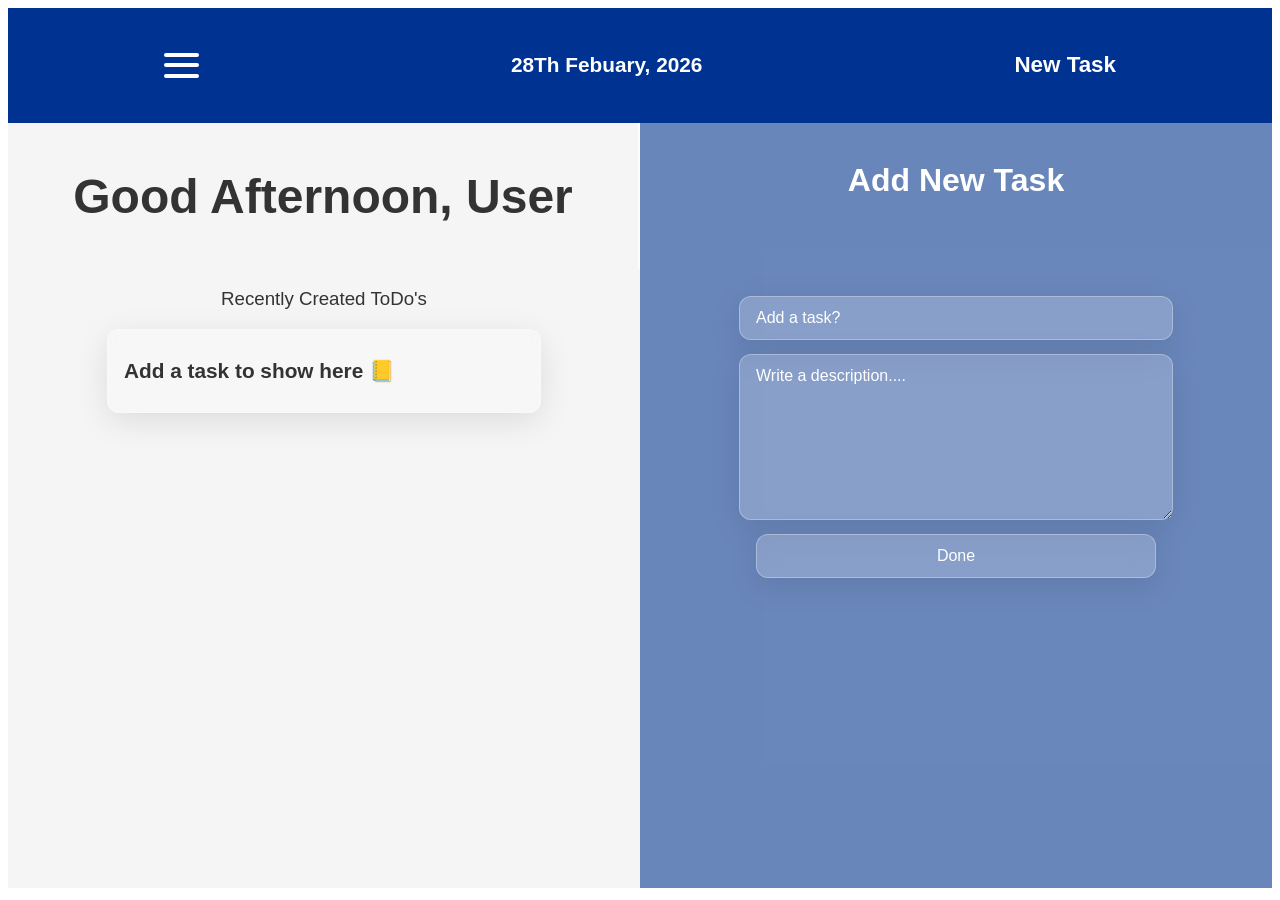
==== index.html @ 48737acd "first commit" ====
<!DOCTYPE html>
<html lang="en">

<head>
    <meta charset="UTF-8">
    <meta name="viewport" content="width=device-width, initial-scale=1.0">
    <title>MODERN TODO APP</title>
    <link rel="stylesheet" href="./styles/style.css">

</head>

<body data-layout="public">

    <div id="header"></div>

    <section class="hero">
        <div id="right">
            <div class="greet">
                <h1
                    style="color: #333; font-family: 'Segoe UI', Tahoma, Geneva, Verdana, sans-serif; font-weight: 600; font-size: 3rem;">
                    Good Afternoon, User</h1>
            </div>

            <div class="recent">
                <h3
                    style="color: #333; font-weight: 500; font-family: 'Segoe UI', Tahoma, Geneva, Verdana, sans-serif; ">
                    Recently Created ToDo's </h3>

                <div class="recntlyCreated">
               <div class="info"><h2 style="font-size: 1.3rem; font-weight: 600; font-family: 'Segoe UI', Tahoma, Geneva, Verdana, sans-serif; color: #333;">Add a task to show here 📒</h2></div>
                </div>
            </div>



        </div>

        

        <div id="left">
            <div class="addTaskHolder">
                <h2 style="color: white; font-family: 'Segoe UI', Tahoma, Geneva, Verdana, sans-serif; font-weight: 700; font-size: 2rem">Add New Task</h2>

               <div class="inputs">
                 <input type="text" class="taskInput" placeholder="Add a task?">

                <textarea name="description" class="taskDetails" placeholder="Write a description...."></textarea>

                <button class="submit">Done</button>
               </div>
            </div>


        </div>
    </section>


    <script src="./script/script.js"></script>
    <script src="./script/include.js"></script>
</body>

</html>
---- styles/style.css ----
header {
    display: flex;
    width: 100%;
    padding: 22px 0;
    background-color: #003391;
    justify-content: space-around;
    align-items: center;
}

.hamburger {
    width: 35px;
    height: 25px;
    display: flex;
    flex-direction: column;
    justify-content: space-between;
    cursor: pointer;
}

.hamburger span {
    height: 4.2px;
    width: 100%;
    background: white;
    border-radius: 10px;
    transition: all 0.4s ease;
}

.hamburger.active span:nth-child(1) {
    transform: translateY(11px) rotate(45deg);
}

.hamburger.active span:nth-child(2) {
    opacity: 0;
}

.hamburger.active span:nth-child(3) {
    transform: translateY(-11px) rotate(-45deg);
}

.hero {
    display: flex;
    width: 100%;
    min-height: 85vh;
    background-color: #7782961f;
}

#left,
#right {
    flex: 1;
}

#right {
    background-color: whitesmoke;
    overflow-y: auto;
    overflow-x: hidden;
}

#right::-webkit-scrollbar {
    width: 8px;
}

#left {
    background-color: #0033918e;
}

.greet {
    margin-top: 0;
    padding: 6px;
    display: flex;
    justify-content: center;
    align-items: center;
    font-size: 1.8rem;
    font-weight: 600;
    color: #fff;
    overflow: hidden; /* for typing animation */
    border-right: 2px solid rgba(255,255,255,0.75);
    white-space: nowrap;
}

.recent {
    height: auto;
    padding: 0 8px;
    display: flex;
    flex-direction: column;
    justify-content: center;
    align-items: center;
}

/* Task Cards */
.task {
    width: 400px;
    display: flex;
    gap: 8px;
    border-radius: 8px;
    box-shadow: 0 5px 6px rgba(0, 0, 0, 0.1),
        0 1px 3px rgba(0, 0, 0, 0.08);
    align-items: center;
    background-color: white;
    padding: 7px;
    margin-bottom: 10px;
    opacity: 0; /* start hidden for pop-up animation */
    transform: translateY(-10px);
    animation: taskPop 0.4s forwards;
}

.task p {
    font-size: 1.1rem;
    font-weight: 500;
    font-family: 'Segoe UI', Tahoma, Geneva, Verdana, sans-serif;
}

.task:hover {
    box-shadow: 0 10px 15px rgba(0, 0, 0, 0.15),
        0 4px 6px rgba(0, 0, 0, 0.1);
    background-color: #003391ac;
    color: white;
}

#dot {
    width: 12px;
    height: 12px;
    border-radius: 50%;
    background-color: #003391;
}

/* Add Task Form */
.addTaskHolder {
    margin-top: 13px;
    display: flex;
    flex-direction: column;
    align-items: center;
    gap: 70px;
    height: 600px;
}

.inputs {
    display: flex;
    flex-direction: column;
    gap: 14px;
    align-items: center;
}

.taskInput,
.taskDetails,
.submit,
.info {
    width: 400px;
    background: rgba(255, 255, 255, 0.2);
    border-radius: 12px;
    border: 1px solid rgba(255, 255, 255, 0.3);
    backdrop-filter: blur(10px);
    -webkit-backdrop-filter: blur(10px);
    color: #fff;
    font-size: 16px;
    padding: 12px 16px;
    outline: none;
    transition: all 0.3s ease;
    box-shadow: 0 8px 32px rgba(0, 0, 0, 0.1);
}

.taskDetails {
    height: 140px;
}

.taskInput:active,
.taskDetails:active,
.submit:hover {
    background-color: #00339106;
}

::placeholder {
    color: white;
    font-family: 'Segoe UI', Tahoma, Geneva, Verdana, sans-serif;
    font-weight: 400;
    font-size: 1rem;
}

.notShowing {
    display: none;
}

/* Responsive */
@media (max-width: 1024px) {
    .task, .taskInput, .taskDetails, .submit {
        width: 90%;
    }
    .hero {
        flex-direction: column;
    }
}

@media (max-width: 480px) {
    .greet {
        font-size: 1.5rem;
    }
}

/* Task pop-up animation */
@keyframes taskPop {
    0% { opacity: 0; transform: translateY(-10px); }
    100% { opacity: 1; transform: translateY(0); }
}

/* Typing animation for greeting text */
@keyframes typing {
    from { width: 0; }
    to { width: 100%; }
}

.greet.typing {
    overflow: hidden;
    white-space: nowrap;
    border-right: 2px solid rgba(255,255,255,0.75);
    width: 0;
    animation: typing 2s steps(30) forwards;
}
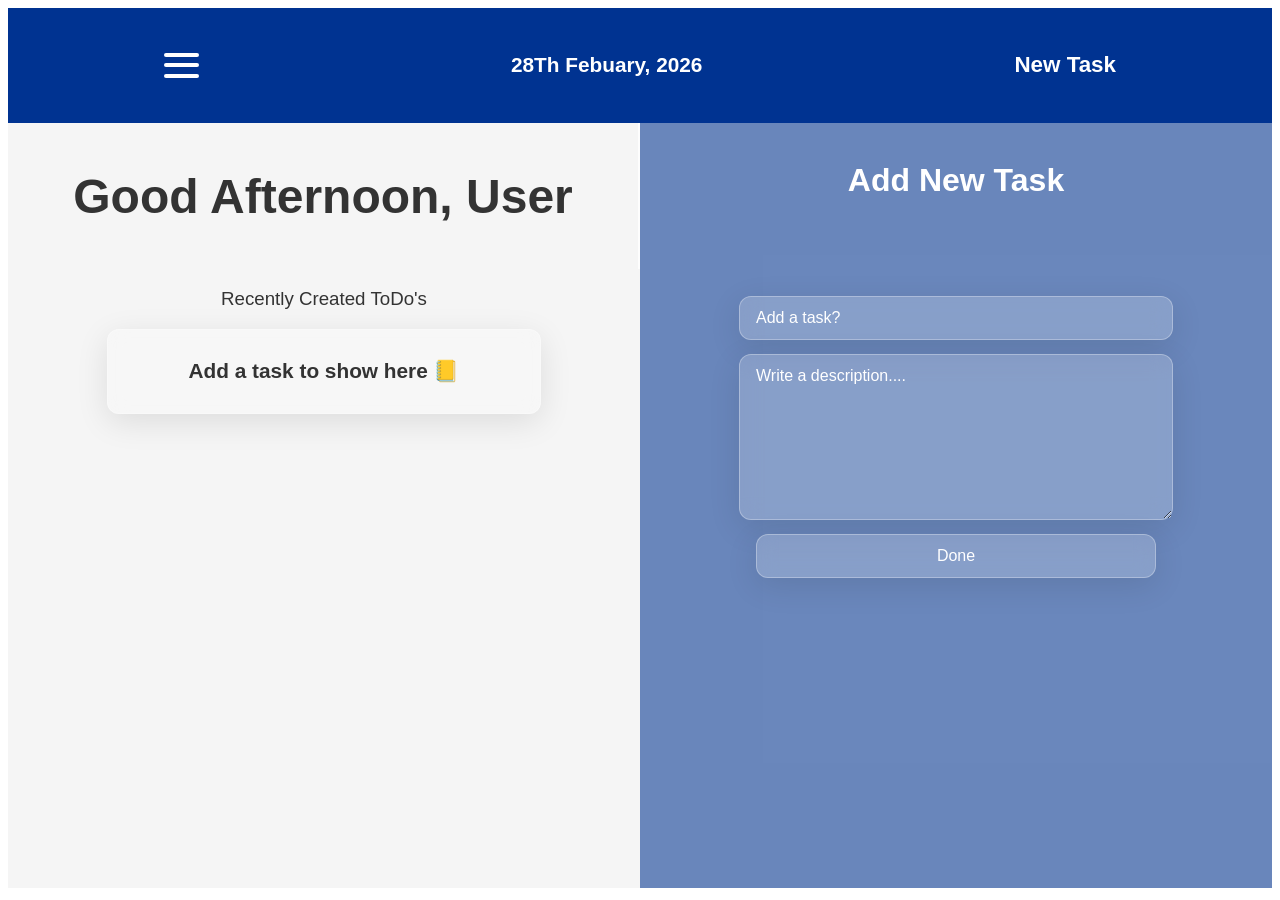
==== commit 86449e9c: "all done" ====
--- a/index.html
+++ b/index.html
@@ -17,7 +17,7 @@
         <div id="right">
             <div class="greet">
                 <h1
-                    style="color: #333; font-family: 'Segoe UI', Tahoma, Geneva, Verdana, sans-serif; font-weight: 600; font-size: 3rem;">
+                    style="color: #333; font-family: 'Segoe UI', Tahoma, Geneva, Verdana, sans-serif; font-weight: 600; ">
                     Good Afternoon, User</h1>
             </div>
 
@@ -28,6 +28,9 @@
 
                 <div class="recntlyCreated">
                <div class="info"><h2 style="font-size: 1.3rem; font-weight: 600; font-family: 'Segoe UI', Tahoma, Geneva, Verdana, sans-serif; color: #333;">Add a task to show here 📒</h2></div>
+
+              
+
                 </div>
             </div>
 
--- a/styles/style.css
+++ b/styles/style.css
@@ -71,9 +71,14 @@
     font-size: 1.8rem;
     font-weight: 600;
     color: #fff;
-    overflow: hidden; /* for typing animation */
-    border-right: 2px solid rgba(255,255,255,0.75);
+    overflow: hidden;
+    /* for typing animation */
+    border-right: 2px solid rgba(255, 255, 255, 0.75);
     white-space: nowrap;
+}
+
+.greet h1 {
+    font-size: 3rem;
 }
 
 .recent {
@@ -83,23 +88,37 @@
     flex-direction: column;
     justify-content: center;
     align-items: center;
-}
-
-/* Task Cards */
+    /* position: relative; */
+}
+
+
 .task {
     width: 400px;
     display: flex;
-    gap: 8px;
+    color: white;
+    justify-content: space-around;
     border-radius: 8px;
     box-shadow: 0 5px 6px rgba(0, 0, 0, 0.1),
         0 1px 3px rgba(0, 0, 0, 0.08);
     align-items: center;
-    background-color: white;
+     background: rgba(255, 255, 255, 0.3);
     padding: 7px;
     margin-bottom: 10px;
-    opacity: 0; /* start hidden for pop-up animation */
+    opacity: 0;
+    /* start hidden for pop-up animation */
     transform: translateY(-10px);
     animation: taskPop 0.4s forwards;
+}
+
+.icons {
+    display: flex;
+    justify-content: center;
+    gap: 25px;
+
+}
+
+.icons p {
+    cursor: pointer;
 }
 
 .task p {
@@ -111,7 +130,7 @@
 .task:hover {
     box-shadow: 0 10px 15px rgba(0, 0, 0, 0.15),
         0 4px 6px rgba(0, 0, 0, 0.1);
-    background-color: #003391ac;
+    background: rgba(255, 255, 255, 0.3);
     color: white;
 }
 
@@ -122,7 +141,6 @@
     background-color: #003391;
 }
 
-/* Add Task Form */
 .addTaskHolder {
     margin-top: 13px;
     display: flex;
@@ -143,6 +161,9 @@
 .taskDetails,
 .submit,
 .info {
+    display: flex;
+    justify-content: center;
+    align-items: center;
     width: 400px;
     background: rgba(255, 255, 255, 0.2);
     border-radius: 12px;
@@ -157,6 +178,83 @@
     box-shadow: 0 8px 32px rgba(0, 0, 0, 0.1);
 }
 
+
+.Box {
+
+    top: 130px;
+    z-index: 99;
+    height: auto;
+    font-family: 'Segoe UI', Tahoma, Geneva, Verdana, sans-serif;
+    margin-top: 8px;
+    display: none;
+    flex-direction: column;
+    justify-content: center;
+    align-items: center;
+    width: 400px;
+    background: rgba(255, 255, 255, 0.2);
+    border-radius: 12px;
+    border: 1px solid rgba(255, 255, 255, 0.3);
+    backdrop-filter: blur(10px);
+    -webkit-backdrop-filter: blur(10px);
+    color: white;
+    font-size: 16px;
+    padding: 12px 16px;
+    outline: none;
+    transition: all 0.3s ease;
+    box-shadow: 0 8px 32px rgba(0, 0, 0, 0.2);
+}
+
+.Box:hover {
+    box-shadow: 0 10px 15px rgba(0, 0, 0, 0.15),
+        0 4px 6px rgba(0, 0, 0, 0.1);
+    
+    color: white;
+}
+
+.Box h2 {
+    font-size: 2rem;
+    margin-top: 0;
+    font-weight: 750;
+}
+
+.Box p {
+    font-size: 1.1rem;
+    font-weight: 500;
+}
+
+.desShow {
+    display: flex;
+    z-index: 99;
+
+}
+
+.hold {
+    display: flex;
+    flex-direction: column;
+    gap: 3px;
+    align-items: center;
+    width: 400px;
+    border-radius: 8px;
+    box-shadow: 0 5px 6px rgba(0, 0, 0, 0.1),
+        0 1px 3px rgba(0, 0, 0, 0.08);
+    background-color: #003391ef;
+    padding: 7px;
+    margin-bottom: 10px;
+    opacity: 0;
+    /* start hidden for pop-up animation */
+    transform: translateY(-10px);
+    animation: taskPop 0.4s forwards;
+}
+
+.hold:hover {
+    box-shadow: 0 10px 15px rgba(0, 0, 0, 0.15),
+        0 4px 6px rgba(0, 0, 0, 0.1);
+    color: white;
+}
+
+
+
+
 .taskDetails {
     height: 140px;
 }
@@ -178,11 +276,16 @@
     display: none;
 }
 
-/* Responsive */
+
 @media (max-width: 1024px) {
-    .task, .taskInput, .taskDetails, .submit {
+
+    .task,
+    .taskInput,
+    .taskDetails,
+    .submit {
         width: 90%;
     }
+
     .hero {
         flex-direction: column;
     }
@@ -191,25 +294,22 @@
 @media (max-width: 480px) {
     .greet {
         font-size: 1.5rem;
-    }
-}
-
-/* Task pop-up animation */
+
+    }
+
+    .greet h1 {
+        font-size: 1.7rem;
+    }
+}
+
 @keyframes taskPop {
-    0% { opacity: 0; transform: translateY(-10px); }
-    100% { opacity: 1; transform: translateY(0); }
-}
-
-/* Typing animation for greeting text */
-@keyframes typing {
-    from { width: 0; }
-    to { width: 100%; }
-}
-
-.greet.typing {
-    overflow: hidden;
-    white-space: nowrap;
-    border-right: 2px solid rgba(255,255,255,0.75);
-    width: 0;
-    animation: typing 2s steps(30) forwards;
+    0% {
+        opacity: 0;
+        transform: translateY(-10px);
+    }
+
+    100% {
+        opacity: 1;
+        transform: translateY(0);
+    }
 }
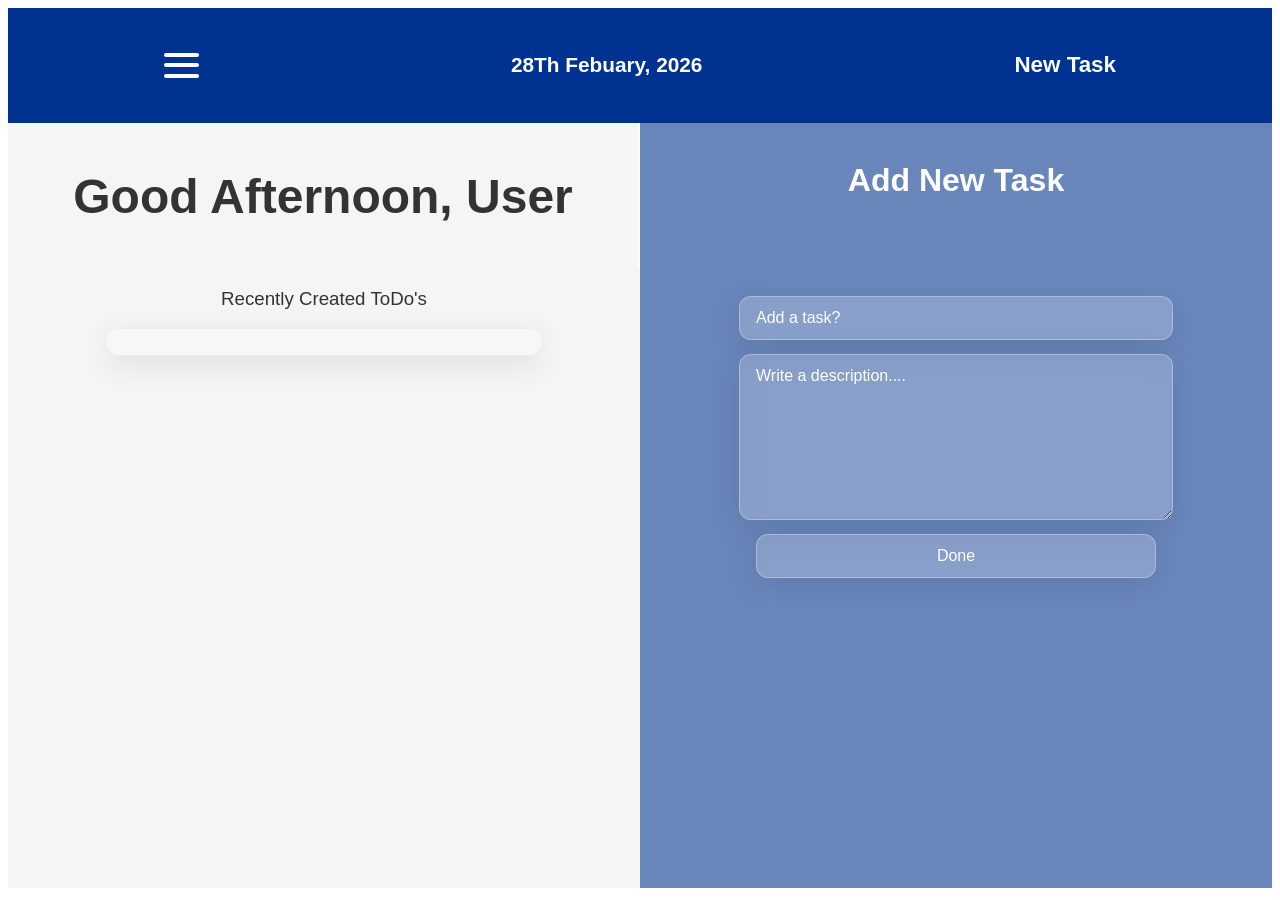
==== commit 70b4245e: "made masive changes" ====
--- a/index.html
+++ b/index.html
@@ -27,9 +27,18 @@
                     Recently Created ToDo's </h3>
 
                 <div class="recntlyCreated">
-               <div class="info"><h2 style="font-size: 1.3rem; font-weight: 600; font-family: 'Segoe UI', Tahoma, Geneva, Verdana, sans-serif; color: #333;">Add a task to show here 📒</h2></div>
+                    <div class="info ">
+                        <h2 class="notShowing"
+                            style="font-size: 1.3rem; font-weight: 600; font-family: 'Segoe UI', Tahoma, Geneva, Verdana, sans-serif; color: #333;">
+                            Add a task to show here 📒</h2>
+                            <div class="showDiv"></div>
+                    </div>
 
-              
+                    <div class="editMenu">
+                        <input type="text" class="editTitle" placeholder="New Title">
+                        <textarea name="editDescription" id="editDesc" placeholder="Write a new Description "></textarea>
+                        <button class="edit">Save</button>
+                    </div>
 
                 </div>
             </div>
@@ -38,21 +47,24 @@
 
         </div>
 
-        
+
 
         <div id="left">
             <div class="addTaskHolder">
-                <h2 style="color: white; font-family: 'Segoe UI', Tahoma, Geneva, Verdana, sans-serif; font-weight: 700; font-size: 2rem">Add New Task</h2>
+                <h2
+                    style="color: white; font-family: 'Segoe UI', Tahoma, Geneva, Verdana, sans-serif; font-weight: 700; font-size: 2rem">
+                    Add New Task</h2>
 
-               <div class="inputs">
-                 <input type="text" class="taskInput" placeholder="Add a task?">
+                <div class="inputs">
+                    <input type="text" class="taskInput" placeholder="Add a task?">
 
-                <textarea name="description" class="taskDetails" placeholder="Write a description...."></textarea>
+                    <textarea name="description" class="taskDetails" placeholder="Write a description...."></textarea>
 
-                <button class="submit">Done</button>
-               </div>
+                    <button class="submit">Done</button>
+                </div>
             </div>
 
+           
 
         </div>
     </section>
--- a/styles/style.css
+++ b/styles/style.css
@@ -101,7 +101,7 @@
     box-shadow: 0 5px 6px rgba(0, 0, 0, 0.1),
         0 1px 3px rgba(0, 0, 0, 0.08);
     align-items: center;
-     background: rgba(255, 255, 255, 0.3);
+    background: rgba(255, 255, 255, 0.3);
     padding: 7px;
     margin-bottom: 10px;
     opacity: 0;
@@ -207,7 +207,7 @@
 .Box:hover {
     box-shadow: 0 10px 15px rgba(0, 0, 0, 0.15),
         0 4px 6px rgba(0, 0, 0, 0.1);
-    
+
     color: white;
 }
 
@@ -277,6 +277,90 @@
 }
 
 
+.editMenu {
+    display: none;
+    height: auto;
+    font-family: 'Segoe UI', Tahoma, Geneva, Verdana, sans-serif;
+    margin-top: 8px;
+    flex-direction: column;
+    justify-content: center;
+    align-items: center;
+    width: 370px;
+    background: #003391ff;
+    border-radius: 12px;
+    border: 1px solid rgba(255, 255, 255, 0.3);
+    backdrop-filter: blur(10px);
+    -webkit-backdrop-filter: blur(10px);
+    color: white;
+    font-size: 16px;
+    padding: 12px 16px;
+    outline: none;
+    transition: all 0.3s ease;
+    box-shadow: 0 8px 32px rgba(0, 0, 0, 0.2);
+}
+
+.display {
+    display: flex;
+}
+
+.editTitle {
+    display: flex;
+    width: 330px;
+    background: rgba(255, 255, 255, 0.2);
+    border-radius: 12px;
+    border: 1px solid rgba(255, 255, 255, 0.3);
+    backdrop-filter: blur(10px);
+    -webkit-backdrop-filter: blur(10px);
+    color: #fff;
+    font-size: 16px;
+    padding: 12px 16px;
+    outline: none;
+    transition: all 0.3s ease;
+    box-shadow: 0 8px 32px rgba(0, 0, 0, 0.1);
+}
+
+#editDesc {
+    margin-top: 8px;
+    height: 140px;
+    display: flex;
+    justify-content: center;
+    align-items: center;
+    width: 330px;
+    background: rgba(255, 255, 255, 0.2);
+    border-radius: 12px;
+    border: 1px solid rgba(255, 255, 255, 0.3);
+    backdrop-filter: blur(10px);
+    -webkit-backdrop-filter: blur(10px);
+    color: #fff;
+    font-size: 16px;
+    padding: 12px 16px;
+    outline: none;
+    transition: all 0.3s ease;
+    box-shadow: 0 8px 32px rgba(0, 0, 0, 0.1);
+}
+
+.edit {
+    margin-top: 12px;
+    display: flex;
+    background: rgba(255, 255, 255, 0.2);
+    border-radius: 12px;
+    border: 1px solid rgba(255, 255, 255, 0.3);
+    backdrop-filter: blur(10px);
+    -webkit-backdrop-filter: blur(10px);
+    color: #fff;
+    font-size: 16px;
+    padding: 12px 30px;
+    outline: none;
+    transition: all 0.3s ease;
+    box-shadow: 0 8px 32px rgba(0, 0, 0, 0.1);
+}
+.edit:hover{
+    background-color: #a6adbac9;
+}
+
+
+
+
 @media (max-width: 1024px) {
 
     .task,
